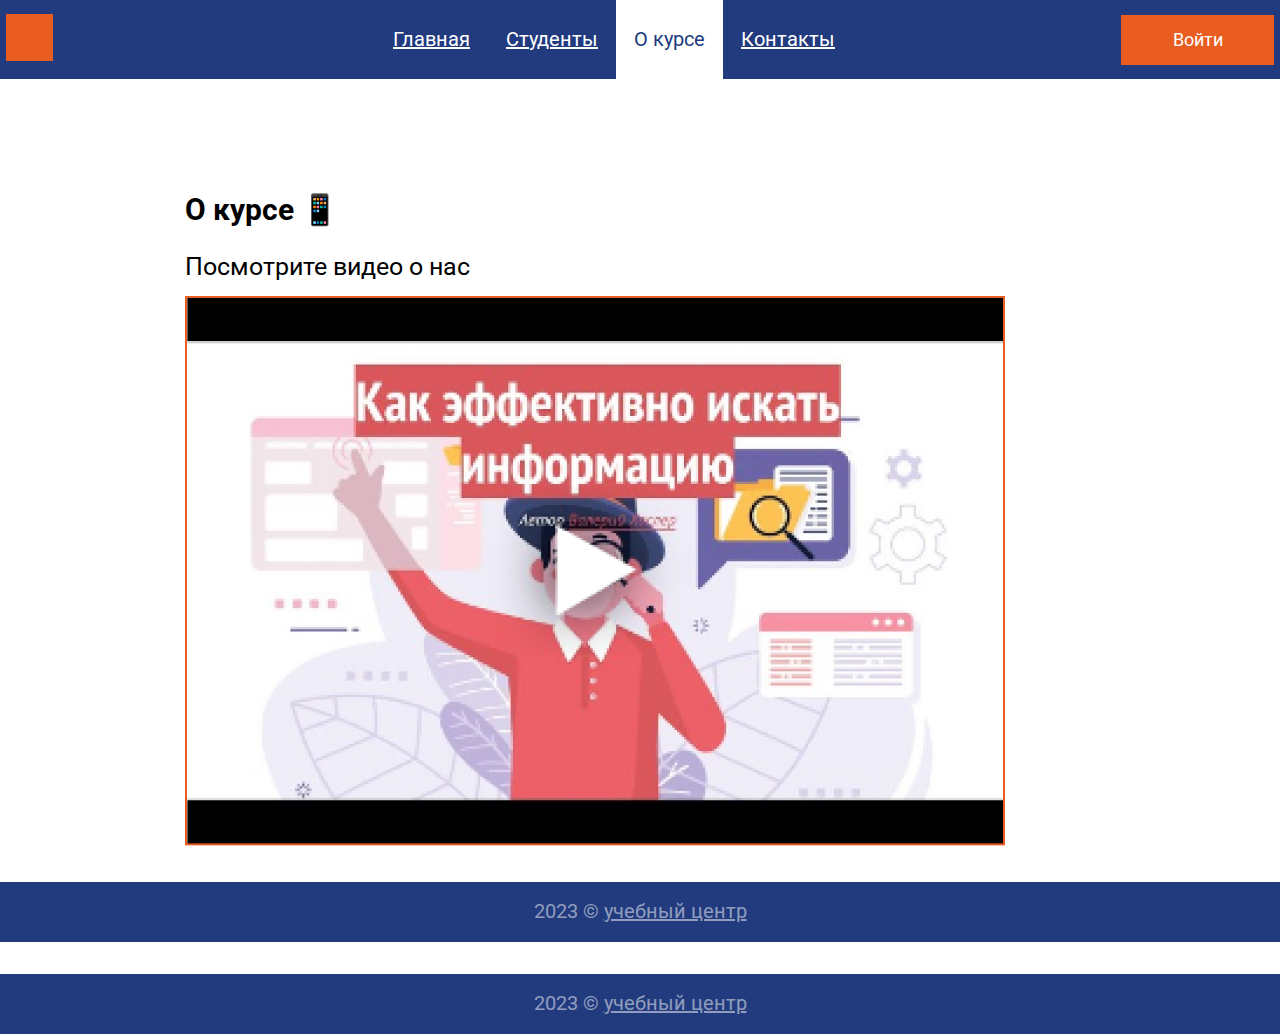
==== about.html @ 168fda3f "Add files via upload" ====
<!DOCTYPE html>
<html lang="ru">
<head>
    <link rel="preconnect" href="https://fonts.googleapis.com">
    <link rel="preconnect" href="https://fonts.gstatic.com" crossorigin>
    <link href="https://fonts.googleapis.com/css2?family=Lobster&family=Roboto:wght@400;700&display=swap" rel="stylesheet">
    <meta charset="UTF-8">
    <meta http-equiv="X-UA-Compatible" content="IE=edge">
    <meta name="viewport" content="width=device-width, initial-scale=1.0">
    <title>Создание веб-сайтов</title>
    <link rel="stylesheet" href="style.css">
</head>
<body>
    <div class="all">
    <header class="header">
<a class="logo" href="index.html">
    <img src="img/logo.svg" alt="logotype">
</a>
<nav>
    <ul class="menu">
        <li class="menu_list"><a class="menu_link" href="index.html">Главная</a></li>
        <li class="menu_list"><a class="menu_link" href="students.html">Студенты</a></li>
        <li class="menu_list"><a class="menu_link menu_link_active" href="about.html">О курсе</a></li>
        <li class="menu_list"><a class="menu_link" href="contacts.html">Контакты</a></li>
    </ul>
</nav>

<a class="button" href="#">Войти</a>
    </header>
    <main class="content">
        <div class="video-info">
     <h1 class="heading-about">О курсе 📱</h1>
     <p class="text-video">Посмотрите видео о нас</p>
     <img width="820" height="549" src="img/video.jpg" alt="видео">
        </div>
    </main>
    </div>
    <footer class="footer">
        2023 © <a class="footer_text" href="index.html">учебный центр</a>
   </footer>
   <div class="popup visible">
    <form action="form.php" method="get">
    <p class="popup_text">
        Войти на сайт
    </p>
    <p>
        <input class="login" placeholder="Логин">
    </p>
    <p>
        <input class="password" placeholder="Пароль">
    </p>
    <button class="button_popup" type="submit">Войти</button>
    </form>
</div>

</main>
</div>
<footer class="footer">
2023 © <a class="footer_text" href="index.html">учебный центр</a>
</footer>

<script>
const buttonEl = document.querySelector ('.button');
const blockEl = document.querySelector ('.popup');

buttonEl.addEventListener('click', function (e) {
blockEl.classList.toggle('visible');
});



</script>
</body>
</html>
---- style.css ----
*{
    margin: 0;
    padding: 0;
}
body {
    font-family: 'Roboto', sans-serif;
    min-height: 100vh;
    display: flex;
    flex-direction: column;
}
img {
    max-width: 100%;
    height: auto;
}

.header {
    background: #213B7E; 
    display: flex;
    flex-direction: row;
    flex-wrap: wrap;
    justify-content: space-between;
    align-items: center;
    padding-left: calc(50% - 1268px/2);
    padding-right: calc(50% - 1268px/2);
}
.menu_link {
    font-style: normal;
    font-weight: 400;
    font-size: 20px;
    line-height: 23px;
    text-decoration-line: underline;
    color: #FFFFFF;
    padding: 28px 18px;
    display: block;
}
.menu_link_active {
    background: #FFFFFF;
    color: #213B7E;
    text-decoration: none;
}
.menu {
    display: flex;
    list-style-type: none;
    margin-left: 54px;
}
.button {
    display: flex;
    width: 153px;
    height: 50px;
    background: #EA5D21;
    font-style: normal;
    font-weight: 400;
    font-size: 18px;
    line-height: 21px;
    align-items: center;
    color: #FFFFFF;
    justify-content: center;
    text-decoration: none;
}
.title {
    font-style: normal;
    font-weight: 700;
    font-size: 30px;
    line-height: 35px;
    display: flex;
    align-items: center;
    color: #000000;
    margin-bottom: 25px;
    margin-top: 113px;
}
.content {
    padding-left: calc(50% - 911px/2);
    padding-right: calc(50% - 911px/2);
}
.content_section {
    width: 634px;

}
.content_info {
    display: flex;
    justify-content: space-between;
}
.heading {
    color: #646464;
    font-family: 'Lobster', cursive;
    font-style: normal;
    font-weight: 400;
    font-size: 36px;
    line-height: 45px;
    position: relative;
    width: 129px;


}
.subtitle {
    margin-top: 15px;
    margin-bottom: 10px;
}
.about_text {
    margin-bottom: 15px;
    margin-top: 10px;

}
.footer {
    background: #213B7E;
    padding-left: calc(50% - 1268px/2);
    padding-right: calc(50% - 1268px/2);
    padding-top: 18px;
    padding-bottom: 19px;
    color: rgba(255, 255, 255, 0.5);
    text-align: center;
    font-weight: 400;
    font-size: 20px;
    line-height: 23px;
    margin-top: 32px;

}

.colortext {
    color: #CF5510;
    font-style: italic;
}
.quotation-marks {
    font-size: 64px;
}
.quotation-marks-left {
    position: absolute;
    left: -33px;  
    top: -9px;
  

}
.quotation-marks-right {
    position: absolute;
    top: 50px;
    right: -22px;

}
.footer_text {
    color: rgba(255, 255, 255, 0.5);
}
.all {
    flex-grow: 1;
    position: relative;
    
}
/* Students */

.subtitle-students {
    font-style: normal;
    font-weight: 700;
    font-size: 31px;
    line-height: 36px;
    color: #000000;

}
.content-students {
    padding-left: calc(50% - 1202px/2);
    padding-right: calc(50% - 1202px/2);
    margin-top: 37px;
}
  
.student_name {
    font-style: normal;
    font-weight: 400;
    font-size: 20px;
    line-height: 23px;
    color: #000000;
    text-align: center;
    margin-top: 8px;

}
.student {
    width: 200px;
    position: relative;

}
.student_new {
    position: absolute;
    top: -12px;
    right: -13px;
    font-style: normal;
    font-weight: 400;
    font-size: 18px;
    line-height: 21px;
    color: #FFFFFF;
    background: #3AA828;
    border-radius: 20px;
    padding: 1px 2px 1px 5px;
    text-transform: uppercase;

}
.students {
    margin-top: 24px;
    display: flex;
    flex-wrap: wrap;
    gap: 50px;
}
.video-info {
    margin-top: 113px;
    margin-bottom: 313;

}
.heading-about {
    font-style: normal;
    font-weight: 700;
    font-size: 30px;
    line-height: 35px;
    color: #000000;

}
.text-video {
    font-style: normal;
    font-weight: 400;
    font-size: 25px;
    line-height: 29px;
    color: #000000;
    padding-top: 25px;
    padding-bottom: 15px;
}
.heading-map {
    font-style: normal;
    font-weight: 700;
    font-size: 30px;
    line-height: 35px;
    color: #000000;
    margin-left: 286px;
    padding-top: 33px;
}
.map {
    padding-left: calc(50% - 1268px/2);
    padding-right: calc(50% - 1268px/2);
    padding-top: 25px;
}
.contacts {
    font-style: normal;
    font-weight: 400;
    font-size: 25px;
    line-height: 29px;
    color: #000000;
    padding-top: 15px;
    padding-left: 288px;
}
.contacts-info {
    font-style: normal;
    font-weight: 400;
    font-size: 18px;
    line-height: 21px;
    color: #000000;
    padding-top: 10px;
    padding-left: 288px;
}

@media (max-width: 1024px) {
        /*стили для планшета*/
      .header {
        padding-left: 32px;
        padding-right: 32px;
      }  
      .menu {
        margin-left: 0;
      }
      .menu_link {
        font-size: 18px;
        padding: 20px 14px;
      }
      .content {
        padding-left: calc(50% - 736px/2);
        padding-right: calc(50% - 736px/2);
    }
    .content_section {
        width: 70%;
    }

    .content_info {
        align-items: center;
    }

    .content-students {
        padding-left: calc(50% - 736px/2);
        padding-right: calc(50% - 736px/2);  
    }
.video-info {
        padding-left: calc(50% - 736px/2);
        padding-right: calc(50% - 736px/2);
}
.heading-map {
    padding-left: 32px;
    margin-left: 0;
}
.contacts {
    padding-left: 32px;
}
.contacts-info {
    padding-left: 32px;
}
}
    @media (max-width: 767px) and (min-width: 350px){
        /*стили для мобилы*/
        .header {
            padding-left: 0;
            padding-right: 16px;
        }
        .logo {
            display: none;
        }
        .menu {
            flex-direction: column;
            padding-top: 16px;
            padding-bottom: 16px;
        }
        .content {
            padding-left: 16px;
            padding-right: 16px;
            
        }
        .content_info {
            flex-wrap: wrap;
            justify-content: center;
            gap: 32px;
            text-align: center;
           
        }
        .content_section {
            width: 90%;
        }
        .content-students {
            padding-left: 16px;
            padding-right: 16px;
        }
        .students {
            justify-content: center;
        }
        .subtitle-students {
            text-align: center;
        }

        .contacts {
            padding-left: 16px;
            text-align: center;
        }
        .contacts-info {
            padding-left: 16px;
            text-align: center;
        }
        .heading-map {
            padding-left: 16px;
            text-align: center;
        }
        .heading-about {
            padding-left: 16px;
            text-align: center;
        }
        .text-video {
            padding-left: 16px;
            text-align: center;
        }
    }

    .popup {
        width: 500px;
        height: 418px;
        background-color: #FFFFFF;
        border: 1px solid #213B7E;
        position: absolute;
        top: 160px;
        margin-left: 205px;
        margin-right: auto;
        
    }
    .visible {
        display: none;
    }
    .popup_text {
    font-style: normal;
    font-weight: 400;
    font-size: 24px;
    line-height: 28px;
    color: #000000;
    text-align: center;
    padding-top: 26px;
    }
   
    .login {
    width: 444px;
    height: 55px;
    background: #FFFFFF;
    border: 1px solid #808080;
    color: #808080;
    margin-left: 28px;
    margin-right: 28px;
    margin-top: 36px;
    display: flex;
    justify-content: center;
    flex-direction: column;
    font-size: 24px;
    box-sizing: border-box;

    
    
}


.password {
    width: 444px;
    height: 55px;
    background: #FFFFFF;
    border: 1px solid #808080;
    color: #808080;
    margin-left: 28px;
    margin-right: 28px;
    margin-top: 56px;
    display: flex;
    justify-content: center;
    flex-direction: column;
    font-size: 24px;
    box-sizing: border-box;

}
.button_popup {
    display: flex;
    width: 153px;
    height: 50px;
    background: #EA5D21;
    font-style: normal;
    font-weight: 400;
    font-size: 18px;
    line-height: 21px;
    align-items: center;
    color: #FFFFFF;
    justify-content: center;
    margin-top: 56px;
    margin-left: 174px;
   
}
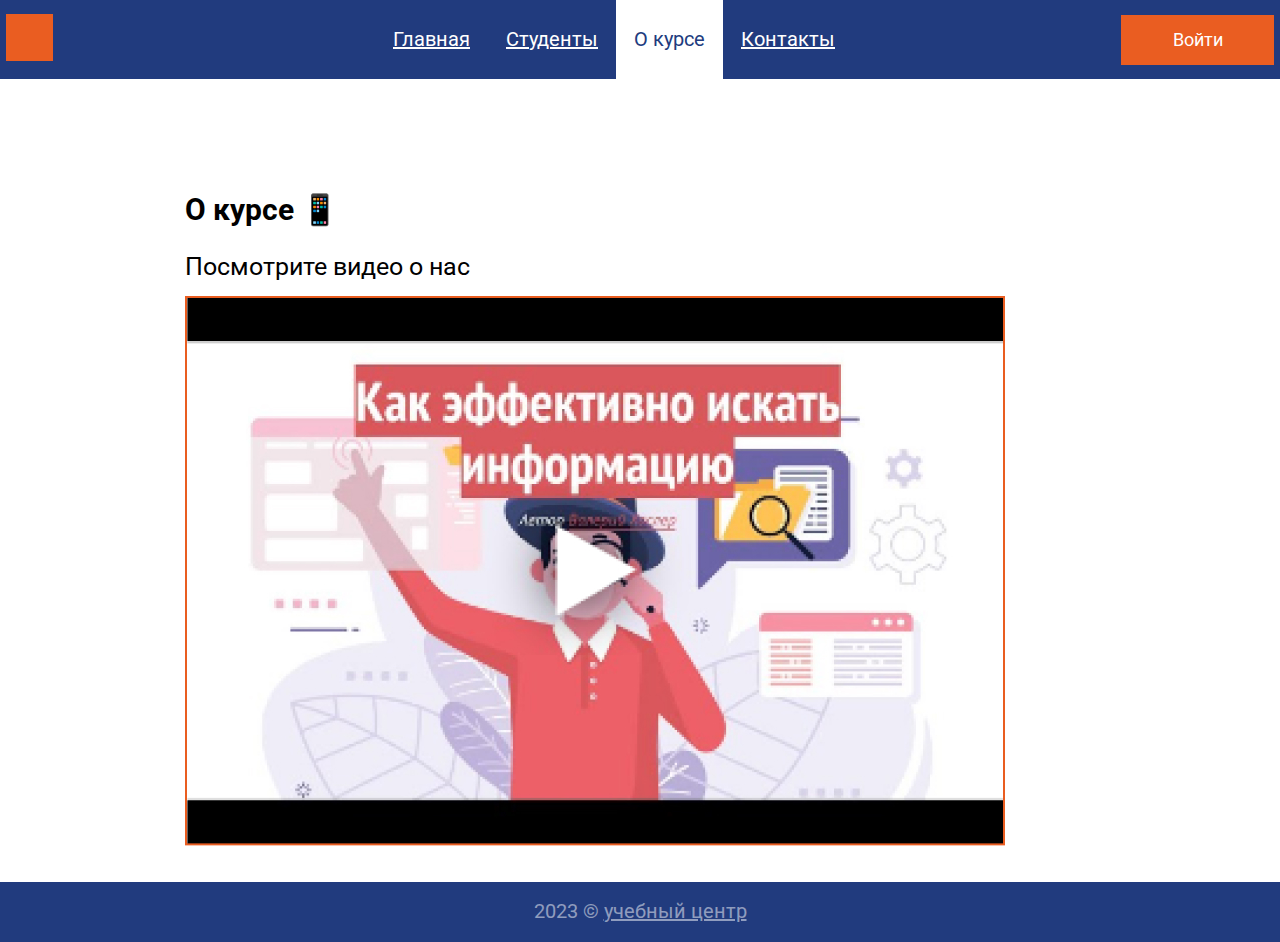
==== commit 4963e64b: "Add files via upload" ====
--- a/about.html
+++ b/about.html
@@ -55,9 +55,6 @@
 
 </main>
 </div>
-<footer class="footer">
-2023 © <a class="footer_text" href="index.html">учебный центр</a>
-</footer>
 
 <script>
 const buttonEl = document.querySelector ('.button');
